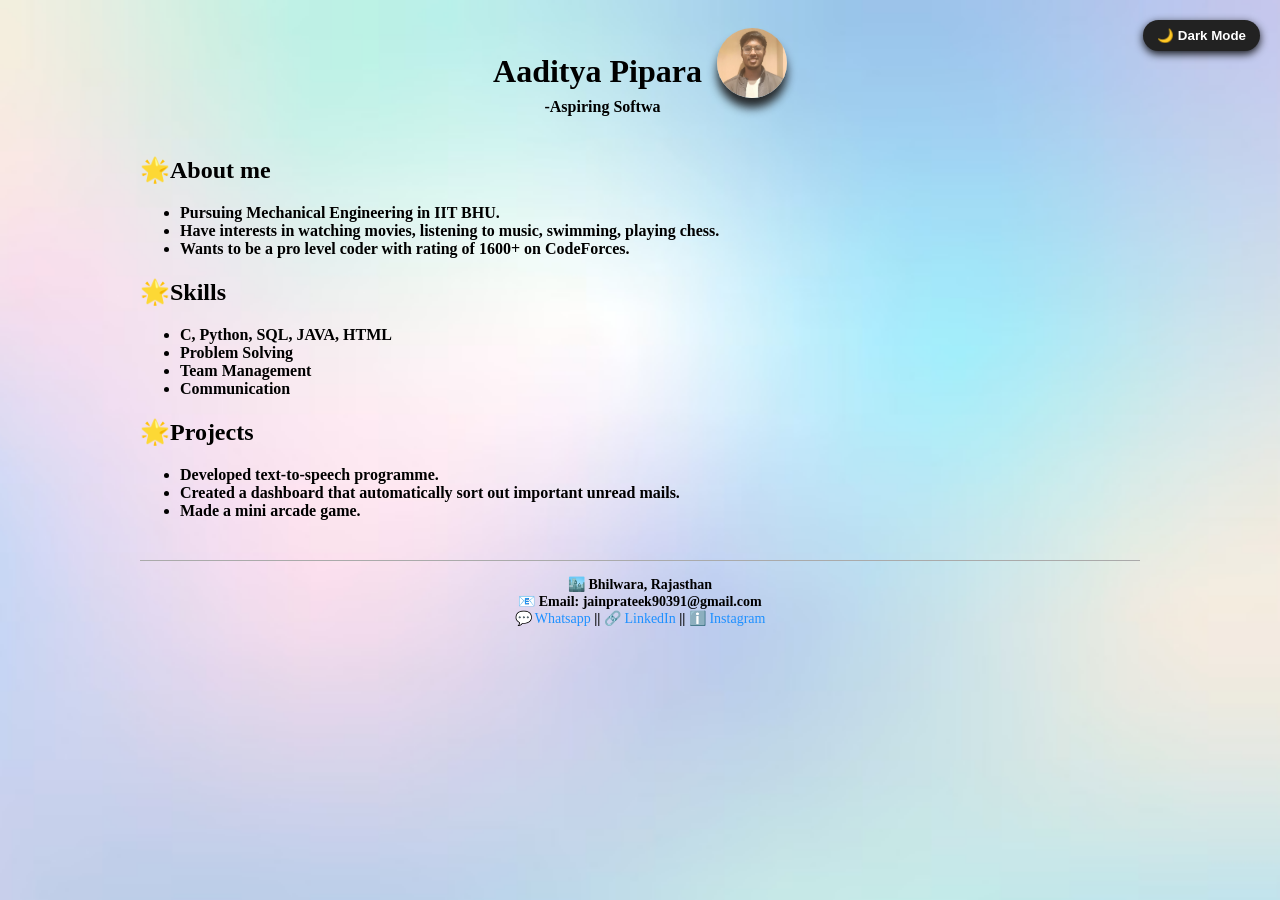
==== personal webpage(base64 string used).html @ 68e709da "Add files via upload" ====
<html>

<head>
    <meta charset="UTF-8">
    <meta name="viewport" content="width=device-width, initial-scale=1.0">
    <meta name="author" content="Aaditya Pipara">

    <style>
        .container {
            max-width: 1000px;
            width: 90%;
            margin: auto;
            padding: 20px;
        }

        header {
            text-align: center;
            margin-bottom: 40px;
        }

        body {
            word-wrap: break-word;
            transition: background-image 0.4s;
            font-family: cursive;
            font-weight: 550;
            background-image: url("[data-uri]");
            background-repeat: no-repeat;
            background-size: cover;
            background-position: center;
        }

        .profile {
            display: flex;
            justify-content: center;
            align-items: center;
            gap: 15px;
            flex-wrap: wrap;
        }

        h1 {
            /* margin-left: 80px; */
            text-align: center;
            margin-bottom: 4px;
        }

        .pp {
            width: 70px;
            height: 70px;
            border-radius: 50%;
            box-shadow: 0 10px 10px rgba(23, 23, 23, 0.9);
            object-fit: cover;
        }

        h4 {
            margin-top: 0;
            margin-right: 75px;
            text-align: center;
        }

        /*.about{
            list-style: none;
            /* padding-left: 20px; */
        /*}

        .about li{
            position: relative;
            padding-left: 25px;
            margin-bottom: 10px;
        }

        .about li::before{
            content: "⚫";
            /* margin-right: 10px; */
        /*    position: absolute;
            left: 0;
            top: 0;
        }*/

        a {
            text-decoration: none;
            color: dodgerblue;
            font-weight: 500;
        }

        a:hover {
            color: chocolate;
            font-size: 16px;
        }

        footer {
            margin-top: 40px;
            padding-top: 15px;
            border-top: 1px solid rgb(170, 170, 170);
            font-size: 14px;
            text-align: center;
        }

        .dark {
            background-image: url("[data-uri]");
            color: springgreen;
        }

        button {
            padding: 8px 14px;
            border: none;
            border-radius: 20px;
            background-color: rgb(34,34,34);
            color: white;
            font-weight: 600;
            transition: 0.3s;
            cursor: pointer;
            box-shadow: 0 3px 8px rgba(0, 0, 0, 0.9);
        }

        button:hover {
            background-color: rgb(68,68,68);
        }

        #themeBtn {
            position: absolute;
            top: 20px;
            right: 20px;
        }

        @media (max-width:600px) {
            .container {
                width: 95%;
            }

            .profile {
                flex-direction: column;
            }

            .pp {
                margin-left: 0;
            }

            h1 {
                margin-top: 30px;
                font-size: 26px;
            }

            h2 {
                font-size: 20px;
            }

            h4 {
                text-align: center;
                margin-top: 20px;
                margin-left: 60px;
            }

            .pp {
                width: 60px;
                height: 60px;
            }
        }
    </style>
</head>

<body>


    <div class="container">
        <header>
            <button onclick="toggleTheme()" id="themeBtn">🌙 Dark Mode </button>
            <div class="profile">
                <h1>Aaditya Pipara</h1>
                <img src="[data-uri]"
                    alt="my pic" class="pp" />

            </div>
            <h4 id="role"></h4>
        </header>
        <main>
            <h2>🌟About me</h2>
            <ul class="about">
                <li> Pursuing Mechanical Engineering in IIT BHU. </li>
                <li> Have interests in watching movies, listening to music, swimming, playing chess. </li>
                <li> Wants to be a pro level coder with rating of 1600+ on CodeForces. </li>
            </ul>
            <h2>🌟Skills</h2>
            <ul>
                <li>C, Python, SQL, JAVA, HTML</li>
                <li>Problem Solving</li>
                <li>Team Management</li>
                <li>Communication</li>
            </ul>
            <h2>🌟Projects</h2>
            <ul>
                <li>Developed text-to-speech programme.</li>
                <li>Created a dashboard that automatically sort out important unread mails.</li>
                <li>Made a mini arcade game.</li>
            </ul>
        </main>
        <footer>
            🏙️ Bhilwara, Rajasthan <br>
            📧 Email: jainprateek90391@gmail.com <br>
            <a href="https://wa.me/919413861931" class="Whatsapp">💬 Whatsapp</a>
            ||
            <a href="https://www.linkedin.com/in/aaditya-pipara/" class="linkedin">🔗 LinkedIn</a>
             || 
            <a href="https://www.instagram.com/aadityapipara_01/" class="instagram">ℹ️ Instagram</a>
        </footer>
    </div>
    <script>
        var text = "-Aspiring Software Developer";
        var i = 0;
        var timer;
        function typing() {
            if (i < text.length) {
                document.getElementById("role").textContent += text.charAt(i);
                i++;
                timer = setTimeout(typing, 70);
            }
        }
        function toggleTheme() {

            document.body.classList.toggle("dark");
            clearTimeout(timer);
            i = 0;
            document.getElementById("role").textContent = "";
            typing();
            let btn = document.getElementById("themeBtn");
            if (document.body.classList.contains("dark")) {
                btn.textContent = "☀️ Light Mode";
            }
            else {
                btn.textContent = "🌙 Dark Mode";
            }

        }
        typing();
    </script>
</body>

</html>
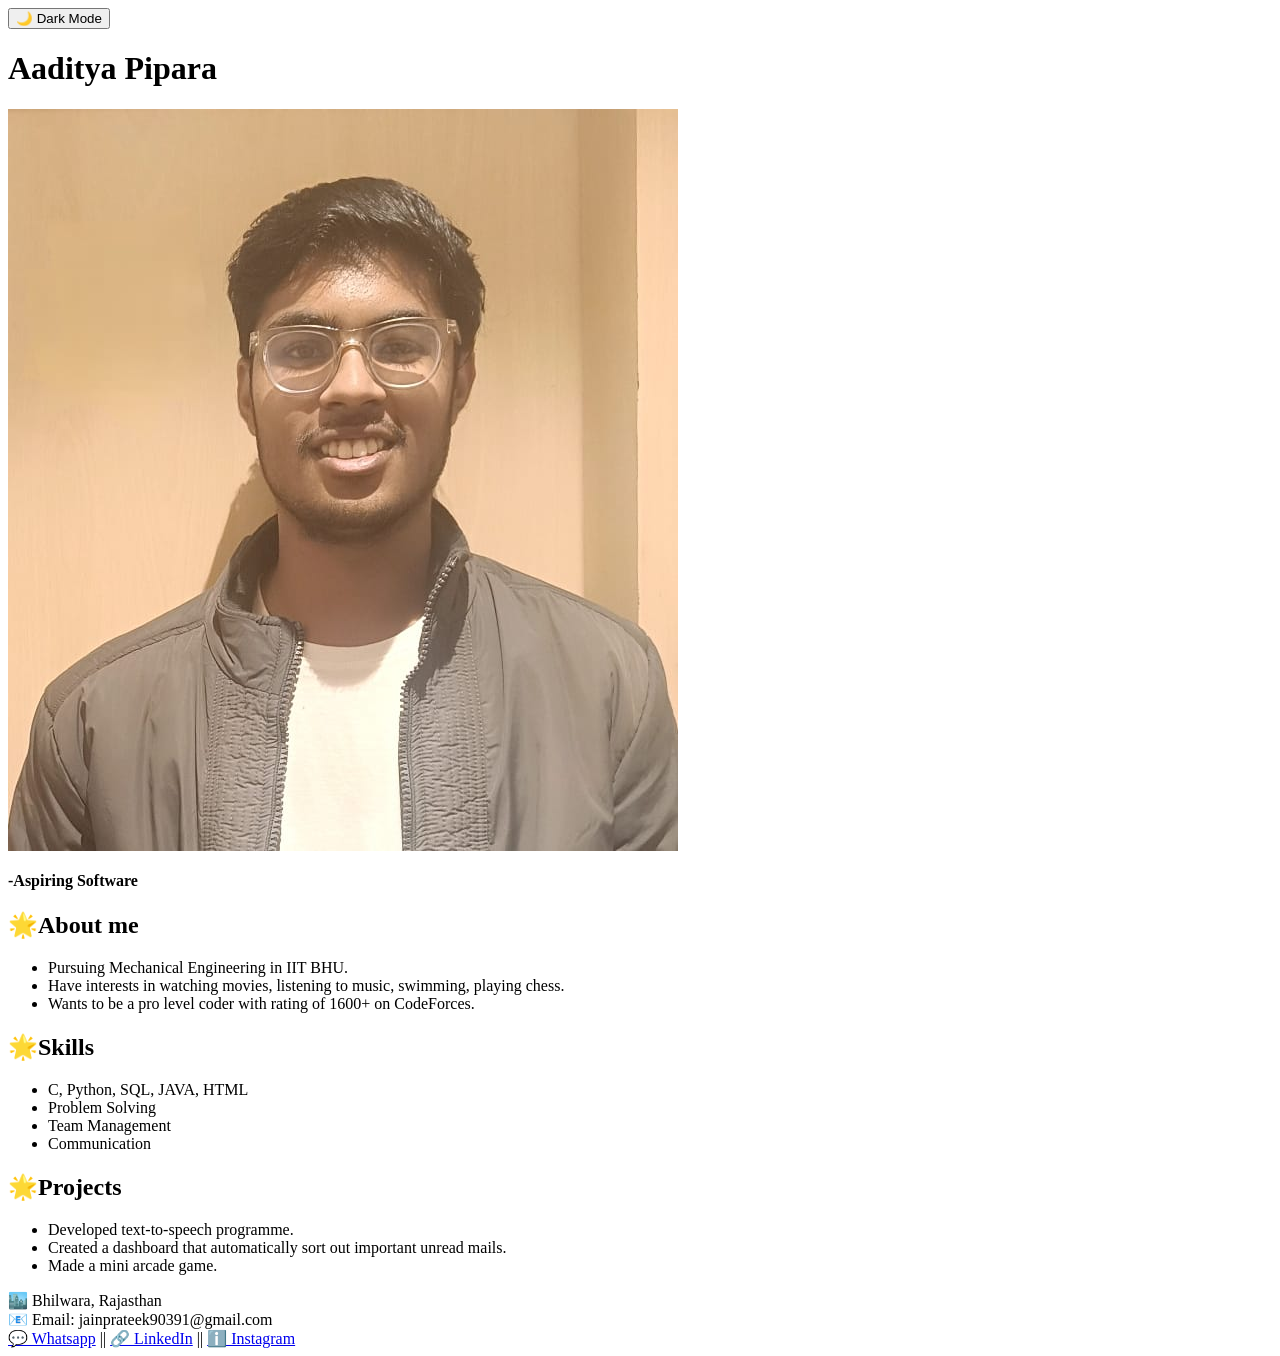
==== commit e6a401b2: "Add files via upload" ====
--- a/personal webpage(base64 string used).html
+++ b/personal webpage(base64 string used).html
@@ -4,158 +4,7 @@
     <meta charset="UTF-8">
     <meta name="viewport" content="width=device-width, initial-scale=1.0">
     <meta name="author" content="Aaditya Pipara">
-
-    <style>
-        .container {
-            max-width: 1000px;
-            width: 90%;
-            margin: auto;
-            padding: 20px;
-        }
-
-        header {
-            text-align: center;
-            margin-bottom: 40px;
-        }
-
-        body {
-            word-wrap: break-word;
-            transition: background-image 0.4s;
-            font-family: cursive;
-            font-weight: 550;
-            background-image: url("[data-uri]");
-            background-repeat: no-repeat;
-            background-size: cover;
-            background-position: center;
-        }
-
-        .profile {
-            display: flex;
-            justify-content: center;
-            align-items: center;
-            gap: 15px;
-            flex-wrap: wrap;
-        }
-
-        h1 {
-            /* margin-left: 80px; */
-            text-align: center;
-            margin-bottom: 4px;
-        }
-
-        .pp {
-            width: 70px;
-            height: 70px;
-            border-radius: 50%;
-            box-shadow: 0 10px 10px rgba(23, 23, 23, 0.9);
-            object-fit: cover;
-        }
-
-        h4 {
-            margin-top: 0;
-            margin-right: 75px;
-            text-align: center;
-        }
-
-        /*.about{
-            list-style: none;
-            /* padding-left: 20px; */
-        /*}
-
-        .about li{
-            position: relative;
-            padding-left: 25px;
-            margin-bottom: 10px;
-        }
-
-        .about li::before{
-            content: "⚫";
-            /* margin-right: 10px; */
-        /*    position: absolute;
-            left: 0;
-            top: 0;
-        }*/
-
-        a {
-            text-decoration: none;
-            color: dodgerblue;
-            font-weight: 500;
-        }
-
-        a:hover {
-            color: chocolate;
-            font-size: 16px;
-        }
-
-        footer {
-            margin-top: 40px;
-            padding-top: 15px;
-            border-top: 1px solid rgb(170, 170, 170);
-            font-size: 14px;
-            text-align: center;
-        }
-
-        .dark {
-            background-image: url("[data-uri]");
-            color: springgreen;
-        }
-
-        button {
-            padding: 8px 14px;
-            border: none;
-            border-radius: 20px;
-            background-color: rgb(34,34,34);
-            color: white;
-            font-weight: 600;
-            transition: 0.3s;
-            cursor: pointer;
-            box-shadow: 0 3px 8px rgba(0, 0, 0, 0.9);
-        }
-
-        button:hover {
-            background-color: rgb(68,68,68);
-        }
-
-        #themeBtn {
-            position: absolute;
-            top: 20px;
-            right: 20px;
-        }
-
-        @media (max-width:600px) {
-            .container {
-                width: 95%;
-            }
-
-            .profile {
-                flex-direction: column;
-            }
-
-            .pp {
-                margin-left: 0;
-            }
-
-            h1 {
-                margin-top: 30px;
-                font-size: 26px;
-            }
-
-            h2 {
-                font-size: 20px;
-            }
-
-            h4 {
-                text-align: center;
-                margin-top: 20px;
-                margin-left: 60px;
-            }
-
-            .pp {
-                width: 60px;
-                height: 60px;
-            }
-        }
-    </style>
+    <title>Profile-Aaditya Pipara</title>
 </head>
 
 <body>
